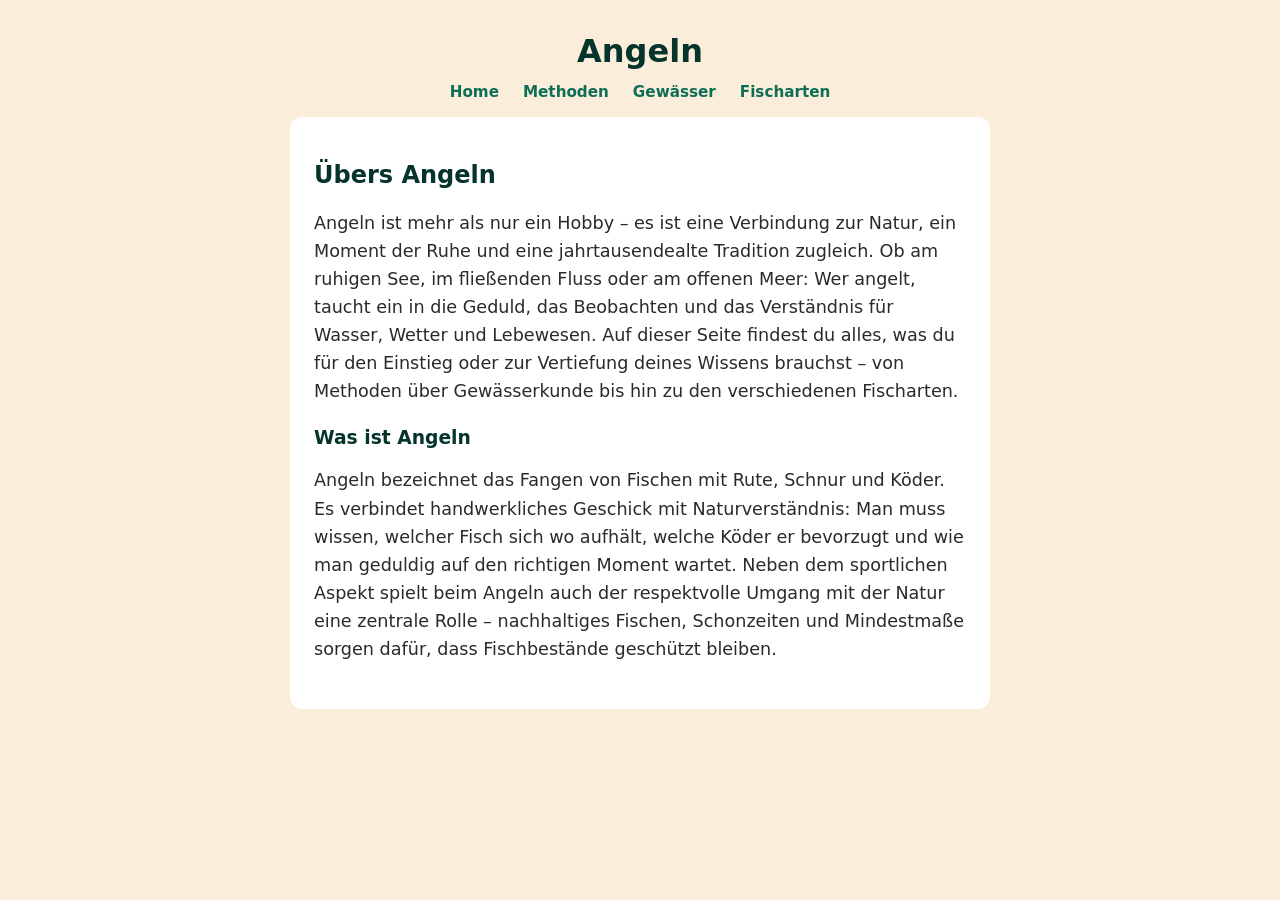
==== index.html @ 66bf8613 "Add files via upload" ====
<!DOCTYPE html>
<html lang="de">
<head>
    <meta charset="UTF-8">
    <meta name="viewport" content="width=device-width, initial-scale=1.0">
    <title>Angelseite</title>
    <link rel="stylesheet" href="style.css">
    
</head>
<body>
    <header>    
        <h1>Angeln</h1>
        <nav>
            <a href="index.html">Home</a>
            <a href="methoden.html">Methoden</a>
            <a href="gewässer.html">Gewässer</a>
            <a href="fischarten.html">Fischarten</a>
            
            
            

        </nav>
    </header>
       
    <main>
        <h2>Übers Angeln</h2>
        <p> Angeln ist mehr als nur ein Hobby 
            – es ist eine Verbindung zur Natur, 
            ein Moment der Ruhe und eine jahrtausendealte Tradition zugleich.
             Ob am ruhigen See, im fließenden Fluss oder am offenen Meer: Wer angelt,
              taucht ein in die Geduld, das Beobachten und das Verständnis für Wasser, 
              Wetter und Lebewesen. Auf dieser Seite findest du alles,
               was du für den Einstieg oder zur Vertiefung deines Wissens brauchst – 
               von Methoden über Gewässerkunde bis hin zu den verschiedenen Fischarten.</p>
    <section>
        <h3>Was ist Angeln</h3>
        <p>Angeln bezeichnet das Fangen von Fischen mit Rute, Schnur und Köder. 
            Es verbindet handwerkliches Geschick mit Naturverständnis: 
            Man muss wissen, welcher Fisch sich wo aufhält, welche Köder er bevorzugt und wie man geduldig auf den richtigen Moment wartet. 
            Neben dem sportlichen Aspekt spielt beim Angeln auch der respektvolle Umgang mit der Natur eine zentrale Rolle – 
            nachhaltiges Fischen, Schonzeiten und Mindestmaße sorgen dafür, dass Fischbestände geschützt bleiben.</p>
    </section>
        <h3> </h3>



    </main>





    <footer>


    </footer>
</body>
</html>
---- style.css ----
:root {
    --tiefsee: #04342C;
    --seegruen: #0F6E56;
    --flachwasser: #9FE1CB;
    --sandufer: #FAEEDA;
    --koeder: #D85A30;
}

* {
    box-sizing: border-box;
}

body {
    font-family: system-ui, sans-serif;
    color: var(--tiefsee);
    background: var(--sandufer);
    margin: 0;
}

.wrapper {
    max-width: 900px;
    margin: 0 auto;
    padding: 0 1.5rem;
}

header {
    text-align: center;
    padding: 2rem 0 1rem;
    border-bottom: 1px solid var(--flachwaysser);
}

header h1 {
    color: var(--tiefsee);
    font-size: 2rem;
    margin: 0 0 0.8rem;
}

nav {
    display: flex;
    justify-content: center;
    flex-wrap: wrap;
    gap: 1.5rem;
}

nav a {
    color: var(--seegruen);
    text-decoration: none;
    font-weight: 600;
    font-size: 0.95rem;
}

nav a:hover {
    color: var(--koeder);
}

.layout {
    display: grid;
    grid-template-columns: minmax(0, 1fr) 260px;
    gap: 2rem;
    padding: 2rem 0;
    align-items: start;
}

main {
    min-width: 0;
    max-width: 700px;
    width: 100%;
    margin: 0 auto;
    background: #fff;
    border-radius: 12px;
    padding: 1.5rem;
}

main p {
    line-height: 1.6;
    font-size: 1.1rem;
    color: #2a2a2a;
    margin-bottom: 1.2em;
}

.fisch-eintrag {
    display: flex;
    gap: 1.2rem;
    background: #F5FBF8;
    border: 1px solid var(--flachwasser);
    border-radius: 10px;
    overflow: hidden;
    margin-bottom: 1.2rem;
    align-items: center;
}

.fisch-eintrag img {
    width: 280px;
    max-width: 45%;
    flex-shrink: 0;
    height: 180px;
    object-fit: cover;
    display: block;
}

.fisch-eintrag-text {
    flex: 1;
    min-width: 0;
    padding: 1rem 1.2rem 1rem 0;
}

.fisch-eintrag-text h3 {
    font-size: 1.1rem;
    color: var(--tiefsee);
    margin: 0 0 0.4rem;
}

.fisch-eintrag-text p {
    font-size: 0.95rem;
    color: #2a2a2a;
    line-height: 1.6;
    margin: 0;
}

aside {
    background: var(--sandufer);
    border-radius: 8px;
    padding: 1.2rem;
    height: fit-content;
}

aside h2 {
    color: var(--tiefsee);
    font-size: 1.1rem;
    margin: 0 0 0.6rem;
}

aside p {
    color: var(--seegruen);
    font-size: 0.9rem;
    line-height: 1.6;
}

/* Bilder */
img {
    max-width: 100%;
}

/* Smartphones */
@media (max-width: 700px) {
    .wrapper {
        padding: 0 1rem;
    }

    .layout {
        grid-template-columns: 1fr;
        gap: 1rem;
        padding: 1rem 0;
    }

    main {
        max-width: 100%;
        padding: 1.2rem;
    }

    .fisch-eintrag {
        flex-direction: column;
        gap: 0;
        align-items: stretch;
    }

    .fisch-eintrag img {
        width: 100%;
        max-width: 100%;
        height: 200px;
    }

    .fisch-eintrag-text {
        padding: 1rem;
    }

    nav {
        gap: 0.8rem 1rem;
    }
}
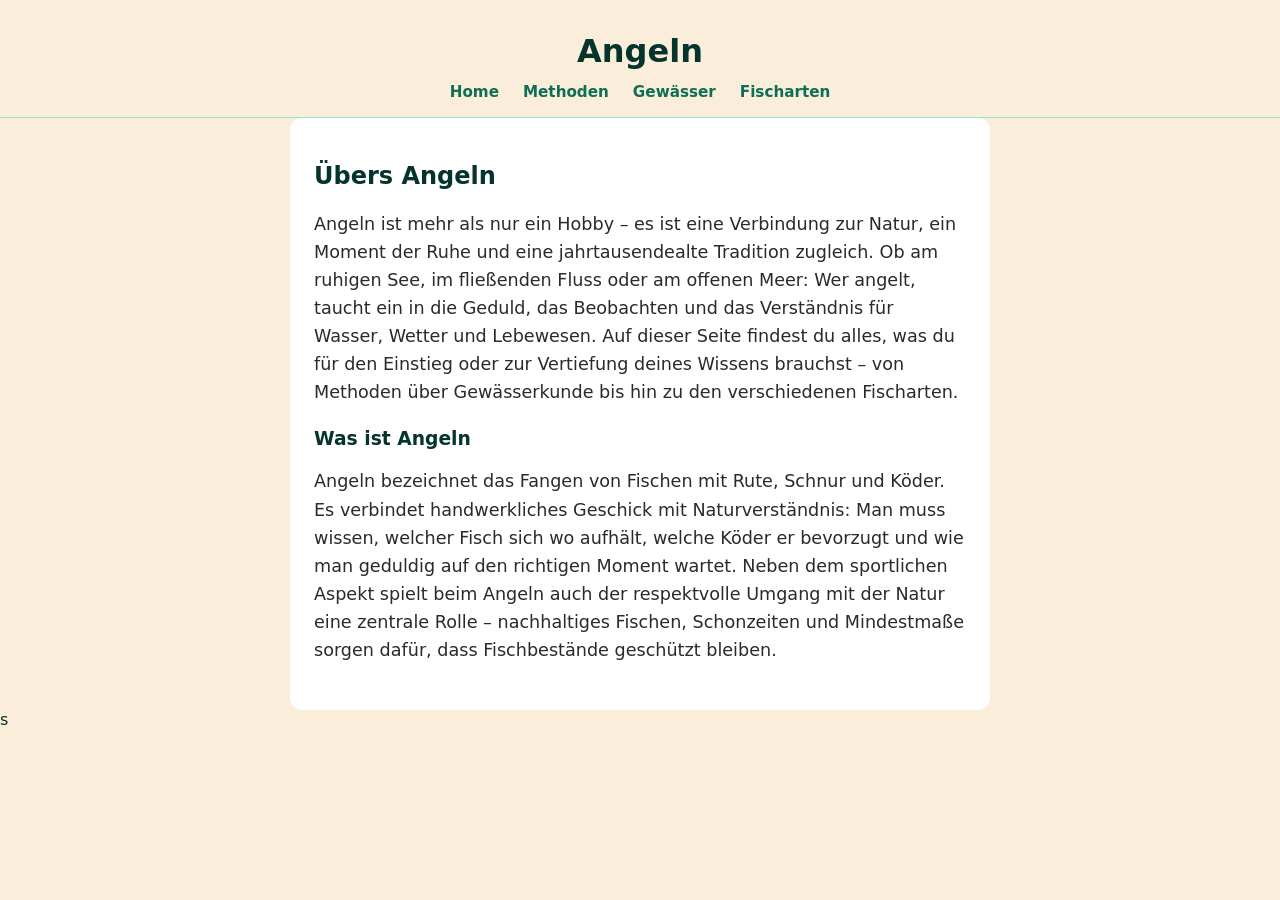
==== commit e9612376: "Fix HTML formatting and add missing elements" ====
--- a/index.html
+++ b/index.html
@@ -59,3 +59,4 @@
 
 
 
+s
--- a/style.css
+++ b/style.css
@@ -27,7 +27,7 @@
 header {
     text-align: center;
     padding: 2rem 0 1rem;
-    border-bottom: 1px solid var(--flachwaysser);
+    border-bottom: 1px solid var(--flachwasser);
 }
 
 header h1 {
@@ -79,30 +79,33 @@
     margin-bottom: 1.2em;
 }
 
+/* Fischeinträge */
 .fisch-eintrag {
     display: flex;
-    gap: 1.2rem;
+    gap: 0;
     background: #F5FBF8;
     border: 1px solid var(--flachwasser);
     border-radius: 10px;
     overflow: hidden;
     margin-bottom: 1.2rem;
-    align-items: center;
+    align-items: stretch;
 }
 
 .fisch-eintrag img {
-    width: 280px;
+    width: 45%;
     max-width: 45%;
     flex-shrink: 0;
-    height: 180px;
+    height: auto;
+    min-height: 180px;
     object-fit: cover;
     display: block;
+    margin: 0;
 }
 
 .fisch-eintrag-text {
     flex: 1;
     min-width: 0;
-    padding: 1rem 1.2rem 1rem 0;
+    padding: 1rem 1.2rem;
 }
 
 .fisch-eintrag-text h3 {
@@ -169,6 +172,7 @@
         width: 100%;
         max-width: 100%;
         height: 200px;
+        min-height: 0;
     }
 
     .fisch-eintrag-text {
@@ -178,4 +182,4 @@
     nav {
         gap: 0.8rem 1rem;
     }
-}+}
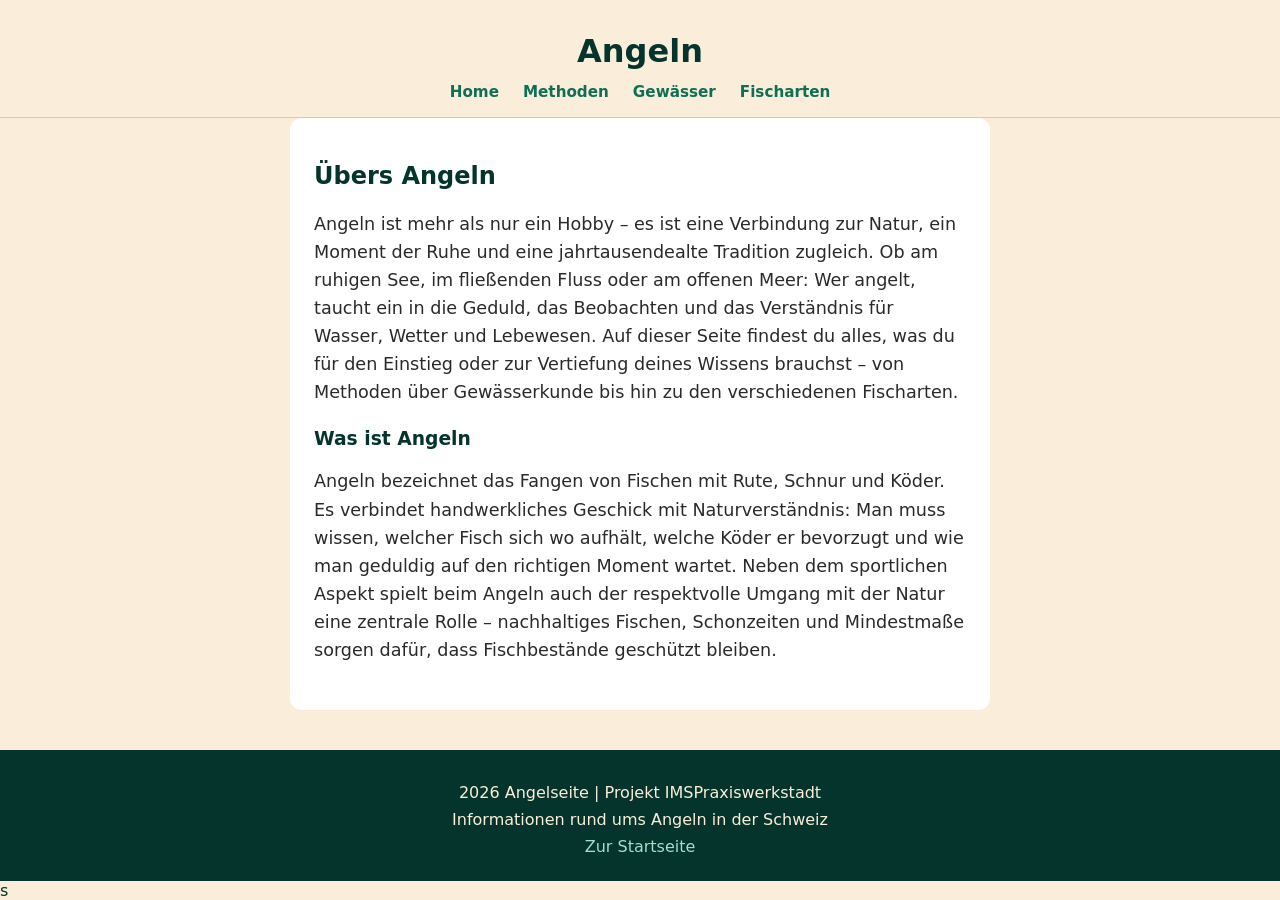
==== commit f20b91d2: "Add footer to index.html with project details Added footer with project information and links." ====
--- a/index.html
+++ b/index.html
@@ -52,6 +52,10 @@
 
     <footer>
 
+    <p> 2026 Angelseite | Projekt IMSPraxiswerkstadt </p>
+    <p>Informationen rund ums Angeln in der Schweiz</p>
+    <a href="index.html">Zur Startseite</a>
+
 
     </footer>
 </body>
--- a/style.css
+++ b/style.css
@@ -183,3 +183,23 @@
         gap: 0.8rem 1rem;
     }
 }
+footer {
+    background-color: var(--tiefsee);
+    color: var(--sandufer);
+    text-align: center;
+    padding: 25px;
+    margin-top: 40px;
+}
+
+footer p {
+    margin: 8px 0;
+}
+
+footer a {
+    color: var(--flachwasser);
+    text-decoration: none;
+}
+
+footer a:hover {
+    text-decoration: underline;
+}
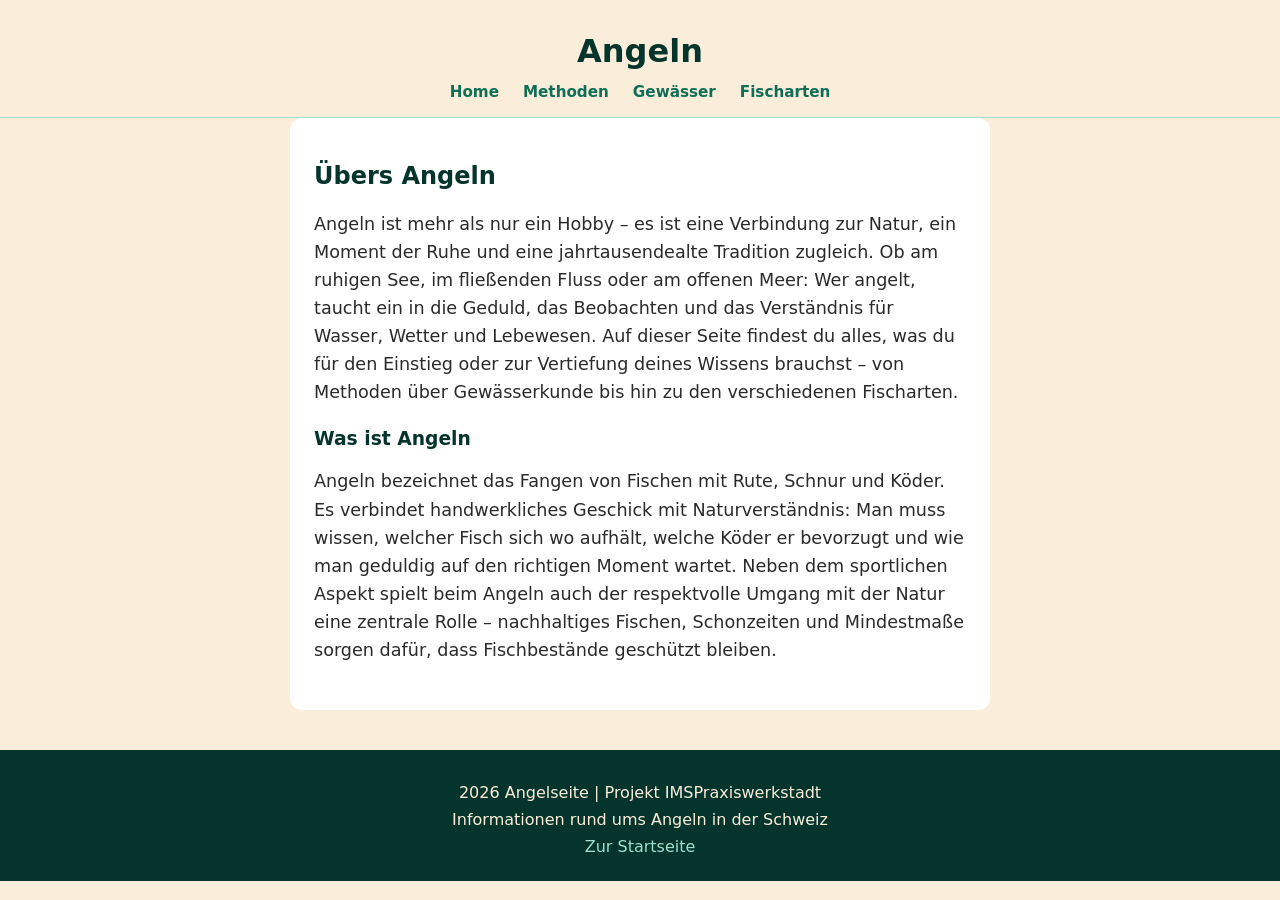
==== commit a82d80b2: "Fix HTML formatting and remove unnecessary lines" ====
--- a/index.html
+++ b/index.html
@@ -63,4 +63,3 @@
 
 
 
-s
